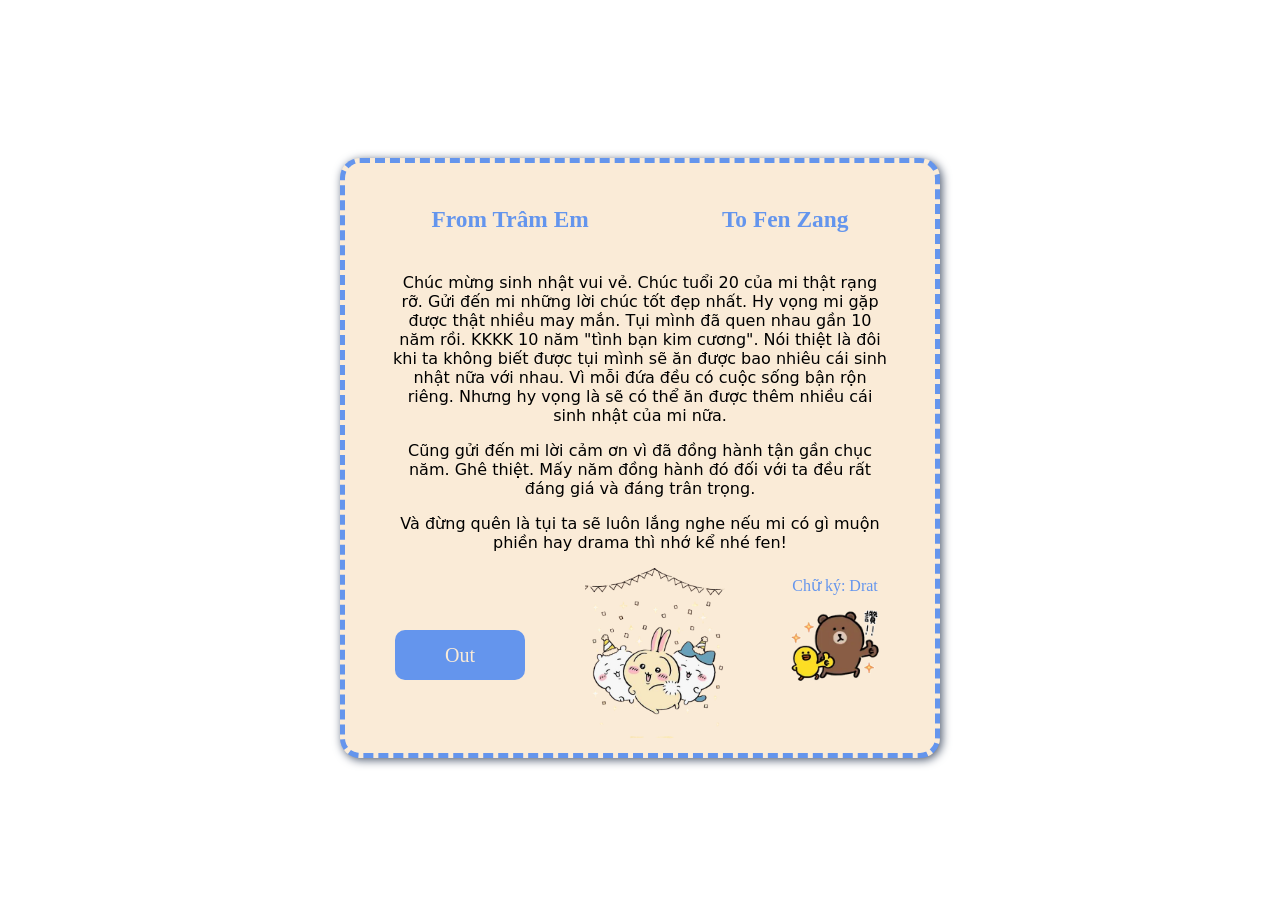
==== hpbd.html @ 07e19d16 "first commit" ====
<!DOCTYPE html>
<html lang="vi">
    <head>
        <meta charset="UTF-8">
        <meta name="viewport" content="width=device-width, initial-scale=1.0">
        <title>HPBD2 - Hoài Giang</title>
        <link rel="stylesheet" href="style.css" type="text/css">
    </head>
    <body>
        <div class="khungnen">
            <audio id="nhac" autoplay>
                <source src="una.mp3" type="audio/mpeg">
            </audio>
            <script src="script.js"></script>
            <div class="fromto">
                <h3>From Trâm Em</h3>
                <h3>To Fen Zang</h3>
            </div>
            <div class="ndc">
                <p>Chúc mừng sinh nhật vui vẻ. Chúc tuổi 20 của mi thật rạng rỡ. Gửi đến mi những lời chúc tốt đẹp nhất. Hy vọng mi gặp được thật nhiều may mắn. Tụi mình đã quen nhau gần 10 năm rồi. KKKK 10 năm "tình bạn kim cương". Nói thiệt là đôi khi ta không biết được tụi mình sẽ ăn được bao nhiêu cái sinh nhật nữa với nhau. Vì mỗi đứa đều có cuộc sống bận rộn riêng. Nhưng hy vọng là sẽ có thể ăn được thêm nhiều cái sinh nhật của mi nữa.</p>
                <p>Cũng gửi đến mi lời cảm ơn vì đã đồng hành tận gần chục năm. Ghê thiệt. Mấy năm đồng hành đó đối với ta đều rất đáng giá và đáng trân trọng.</p>
                <p>Và đừng quên là tụi ta sẽ luôn lắng nghe nếu mi có gì muộn phiền hay drama thì nhớ kể nhé fen!</p>
            </div>
            <div class="ndp">
                <div class="ket">
                    <span class="ket1">Chữ ký: Drat  </span>
                    <img class="ket2" src="brown.png" alt="anhbrown">
                </div>
                <div class="icon">
                    <img class="icon1" src="chiikawa-birthday.png" alt="ảnh chiikawa">
                </div>
                <a class="out" href="index.html" target="_self">
                    <input class="out-nhe" type="button" value="Out">
                </a>
            </div>
        </div>
    </body>
</html>
---- style.css ----
:root {
    --mau-chu-dao: cornflowerblue;
    --mau-nen: antiquewhite;
    --mau-bong: rgb(77, 89, 110);
}

body {
    display: flex;
    justify-content: center;
    align-items: center;
    min-height: 100vh;
}

.khungnen {
    text-align: center; 
    margin: auto;
    background-color: var(--mau-nen);
    width: 600px;
    height: 600px;
    padding: 20px;
    border: 5px dashed var(--mau-chu-dao);
    box-shadow: 2px 2px 10px var(--mau-bong);
    border-radius: 20px;
    box-sizing: border-box;
    overflow: hidden;
}

.tieude {
    font-family: cursive; 
    color: var(--mau-chu-dao);
    font-size: 20px;
}

.anh {
    display: flex;
    width: 350px;
}

.anh-img {
    width: 100%;
    height: auto;
    display: block;
    margin-left: 100px;
}

.mothiep {
    text-decoration: none;
}

.mothiep-nhe {
    background-color: var(--mau-chu-dao);
    width: 130px;
    height: 50px;
    border-radius: 10px;
    border: none;
    font-family: cursive;
    font-size: 20px;
    color: var(--mau-nen);
}

.fromto {
    font-family: cursive; 
    color: var(--mau-chu-dao);
    font-size: 20px;
    display: flex;
    justify-content: space-around;
}

.ndc {
    width: 500px;
    margin: auto;
    font-family:system-ui, -apple-system, BlinkMacSystemFont, 'Segoe UI', Roboto, Oxygen, Ubuntu, Cantarell, 'Open Sans', 'Helvetica Neue', sans-serif;
}

.ndp {
    display: flex;
    justify-content: center;
    align-items: center;
    justify-content: space-around;
}

.ket {
    font-family: cursive; 
    color: var(--mau-chu-dao);
    font-size: 16px;
    text-align: right;
    order: 3;
    display: flex;
    justify-content: center;
    align-items: center;
    flex-direction: column;
    margin-bottom: 40px;
}

.ket2 {
    width: 100px;
}

.icon {
    display: flex;
    justify-content: center;
    align-items: center;
    order: 2;
}

.icon1 {
    width: 140px;
}

.out {
    text-decoration: none;
    order: 1;
}

.out-nhe {
    background-color: var(--mau-chu-dao);
    width: 130px;
    height: 50px;
    border-radius: 10px;
    border: none;
    font-family: cursive;
    font-size: 20px;
    color: var(--mau-nen);
}

/* dienthoai */
@media (max-width: 600px) {
    .khungnen {
        width: 90%;
        height: auto;
        max-height: 700px;
        padding: 15px;
    }

    .tieude {
        font-size: 15px;
    }

    .anh {
        width: 380px;
    }

    .anh-img {
        margin-left: 1px;
        margin-bottom: 20px;
    }

    .mothiep-nhe {
        width: 90px;
        height: 50px;
        font-size: 17px;
        margin-bottom: 30px;
    }

    .fromto {
        font-size: 15px;
    }

    .ndc {
        width: 80%;
    }

    .ket {
        margin-bottom: 20px;
        font-size: 13px;
    }

    .ket2 {
        width: 80px;
    }

    .icon1 {
        width: 150px;
    }

    .out-nhe {
        width: 90px;
        height: 50px;
        font-size: 17px;
    }
}
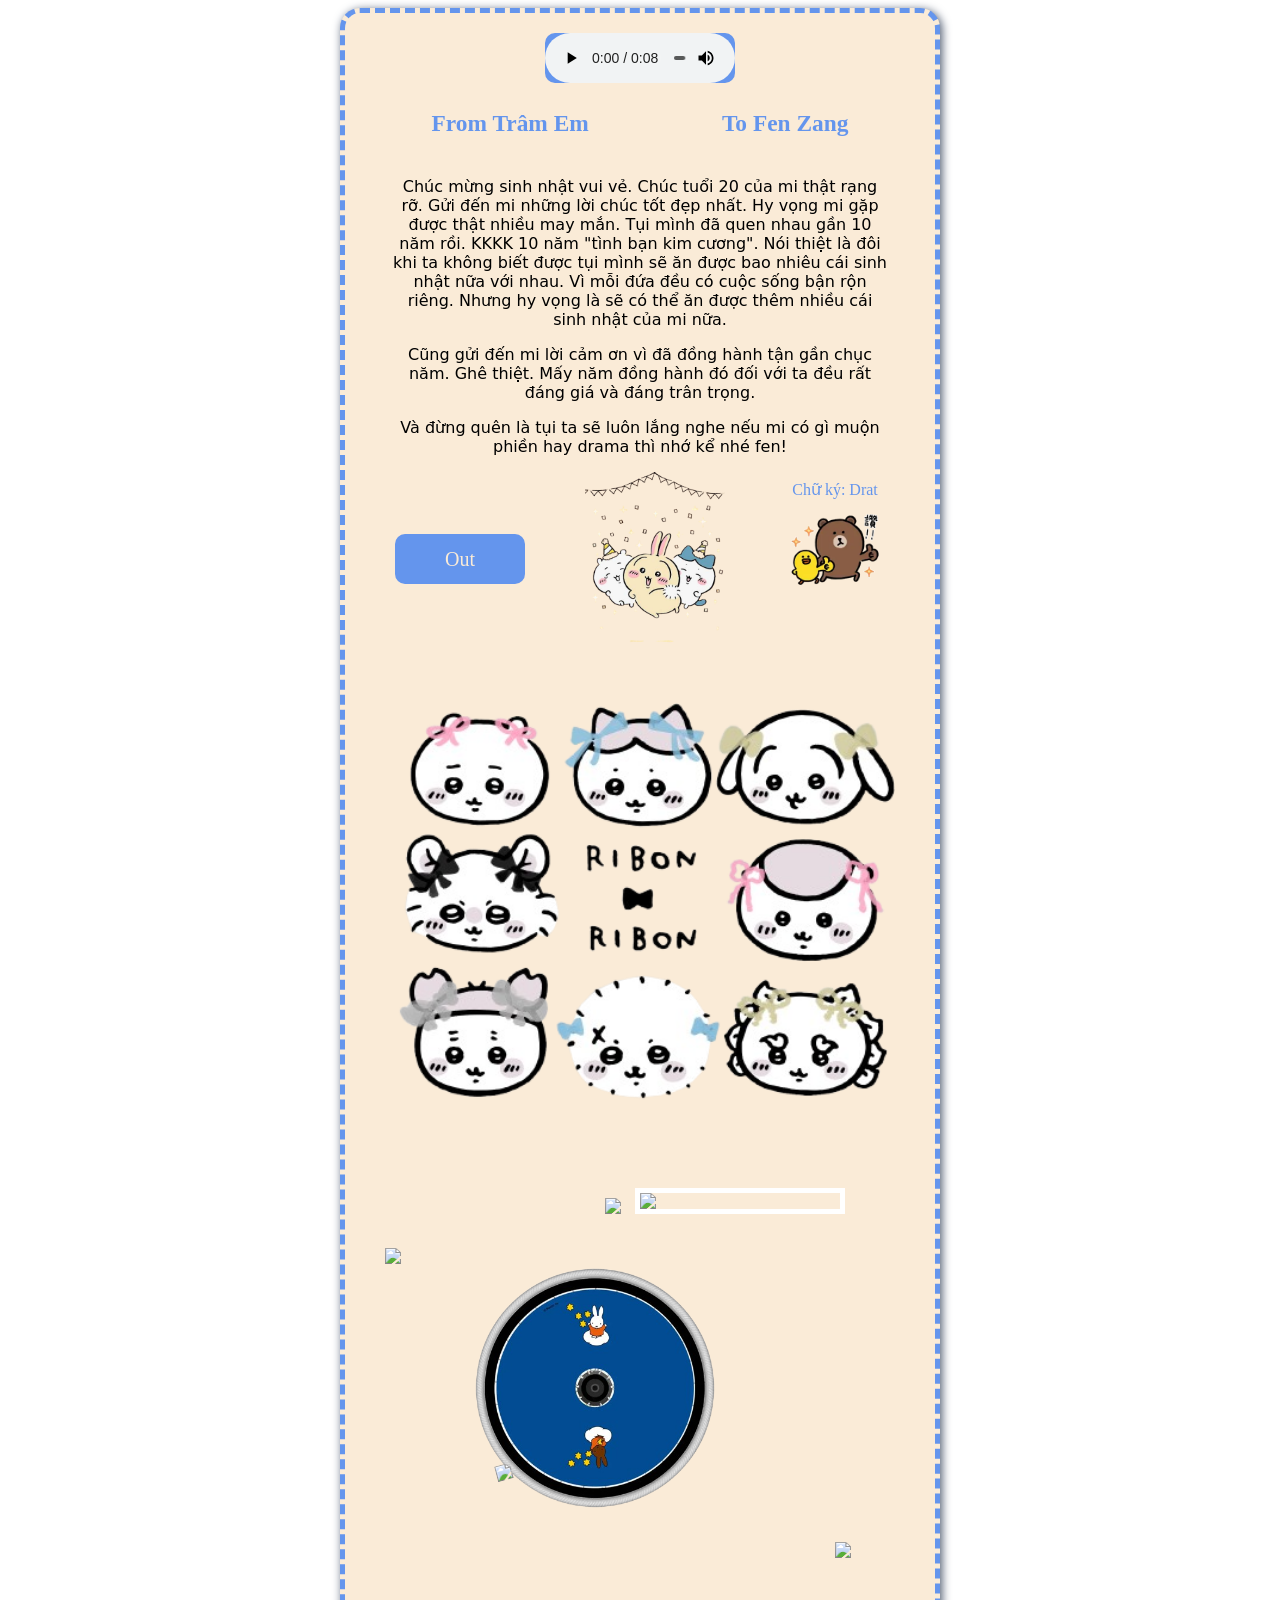
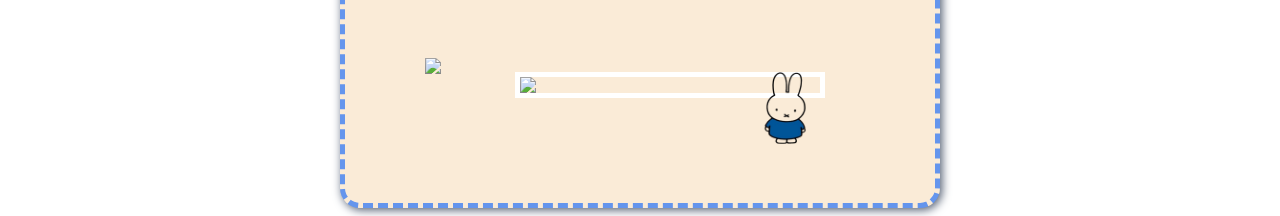
==== commit 8aae45d2: "fix" ====
--- a/hpbd.html
+++ b/hpbd.html
@@ -7,8 +7,8 @@
         <link rel="stylesheet" href="style.css" type="text/css">
     </head>
     <body>
-        <div class="khungnen">
-            <audio id="nhac" autoplay>
+        <div class="khungnen-1">
+            <audio id="nhac" autoplay controls>
                 <source src="una.mp3" type="audio/mpeg">
             </audio>
             <script src="script.js"></script>
@@ -33,6 +33,20 @@
                     <input class="out-nhe" type="button" value="Out">
                 </a>
             </div>
+            <div class="anhnen">
+                <img class="anhnen-1" src="ribbon.png" alt="ảnh bầy chiikawa">
+            </div>
+            <div class="scrapbook">
+                <img class="anh-dia" src="dia-xanh1.png">
+                <img class="anh-1" src="https://i.pinimg.com/736x/c2/f9/f4/c2f9f41c67e90b4efaa74b6a94ea5716.jpg">
+                <img class="anh-2" src="https://img.magnific.com/hinh-chup-mien-phi/nen-truu-tuong-gradient-mau-xanh-duong-studio-mau-xanh-duong-dam-min-voi-hoa-tiet-vignette-mau-den_1258-67766.jpg?semt=ais_hybrid&w=740&q=80">
+                <img class="meo" src="https://64.media.tumblr.com/4f611f6fe54090b1bc58e83511d88102/902670c41956764e-a1/s1280x1920/a476b7ea3c52365da5d76b53da9eb8357e513003.pnj">
+                <img class="chuot" src="https://cdn2.cdnstep.com/5Fbo4rTfJVqIBMIa24A4/cover-1.thumb256.png">
+                <img class="hoa-1" src="https://png.pngtree.com/png-vector/20250422/ourmid/pngtree-blue-flower-icon-vector-png-image_16051777.png">
+                <img class="hoa-2" src="https://png.pngtree.com/png-vector/20250409/ourmid/pngtree-blue-flower-icon-vector-png-image_15975524.png">
+                <img class="sao" src="https://png.pngtree.com/png-vector/20221102/ourmid/pngtree-cute-star-vector-illustration-png-image_6413382.png">
+                <img class="tho" src="miffy.png">
+            </div>
         </div>
     </body>
 </html>
--- a/style.css
+++ b/style.css
@@ -2,6 +2,7 @@
     --mau-chu-dao: cornflowerblue;
     --mau-nen: antiquewhite;
     --mau-bong: rgb(77, 89, 110);
+    --mau-noi: rgb(253, 140, 159);
 }
 
 body {
@@ -25,6 +26,20 @@
     overflow: hidden;
 }
 
+.khungnen-1 {
+    text-align: center; 
+    margin: auto;
+    background-color: var(--mau-nen);
+    width: 600px;
+    height: 1800px;
+    padding: 20px;
+    border: 5px dashed var(--mau-chu-dao);
+    box-shadow: 2px 2px 10px var(--mau-bong);
+    border-radius: 20px;
+    box-sizing: border-box;
+    overflow: hidden;
+}
+
 .tieude {
     font-family: cursive; 
     color: var(--mau-chu-dao);
@@ -58,6 +73,13 @@
     color: var(--mau-nen);
 }
 
+#nhac {
+    background-color: var(--mau-chu-dao);
+    width: 190px;
+    height: 50px;
+    border-radius: 10px;
+}
+
 .fromto {
     font-family: cursive; 
     color: var(--mau-chu-dao);
@@ -123,12 +145,109 @@
     color: var(--mau-nen);
 }
 
+.anhnen-1 {
+    width: 700px;
+    margin-left: -70px;
+}
+
+.scrapbook {
+    position: relative;
+    width: 600px;
+    height: 700px;
+    margin: auto;
+    flex-wrap: wrap;
+}
+
+.anh-dia {
+    position: absolute;
+    width: 300px;
+    left: 80px;
+    top: 80px;
+    z-index: 2;
+}
+
+.anh-1 {
+    position: absolute;
+    width: 200px;
+    height: auto;
+    right: 120px;
+    top: 30px;
+    z-index: 3;
+    border: 5px solid white;
+}
+
+.anh-2 {
+    position: absolute;
+    width: 300px;
+    height: auto;
+    left: 150px;
+    bottom: 160px;
+    z-index: 4;
+    border: 5px solid white;
+}
+
+.meo {
+    position: absolute;
+    width: 100px;
+    top: 90px;
+    left: 20px;
+    z-index: 5;
+}
+
+.chuot {
+    position: absolute;
+    width: 65px;
+    top: 40px;
+    left: 240px;
+    z-index: 5;
+}
+
+.hoa-1 {
+    position: absolute;
+    width: 70px;
+    top: 500px;
+    left: 60px;
+    z-index: 5;
+}
+
+.hoa-2 {
+    position: absolute;
+    width: 70px;
+    bottom: 300px;
+    right: 60px;
+    z-index: 5;
+}
+
+.sao {
+    position: absolute;
+    width: 65px;
+    top: 300px;
+    left: 130px;
+    transform: rotate(-15deg);
+    z-index: 5;
+}
+
+.tho {
+    position: absolute;
+    width: 120px;
+    bottom: 90px;
+    right: 120px;
+    z-index: 5;
+}
+
 /* dienthoai */
 @media (max-width: 600px) {
     .khungnen {
         width: 90%;
         height: auto;
-        max-height: 700px;
+        min-height: 600px;
+        padding: 15px;
+    }
+
+    .khungnen-1 {
+        width: 90%;
+        height: 1800px;
+        min-height: 600px;
         padding: 15px;
     }
 
@@ -141,7 +260,7 @@
     }
 
     .anh-img {
-        margin-left: 1px;
+        margin-left: -10px;
         margin-bottom: 20px;
     }
 
@@ -152,6 +271,13 @@
         margin-bottom: 30px;
     }
 
+    #nhac {
+        background-color: var(--mau-chu-dao);
+        width: 120px;
+        height: 50px;
+        border-radius: 10px;
+    }
+
     .fromto {
         font-size: 15px;
     }
@@ -178,4 +304,9 @@
         height: 50px;
         font-size: 17px;
     }
+
+    .anhnen-1 {
+    width: 500px;
+    margin-left: -60px;
+    }
 }
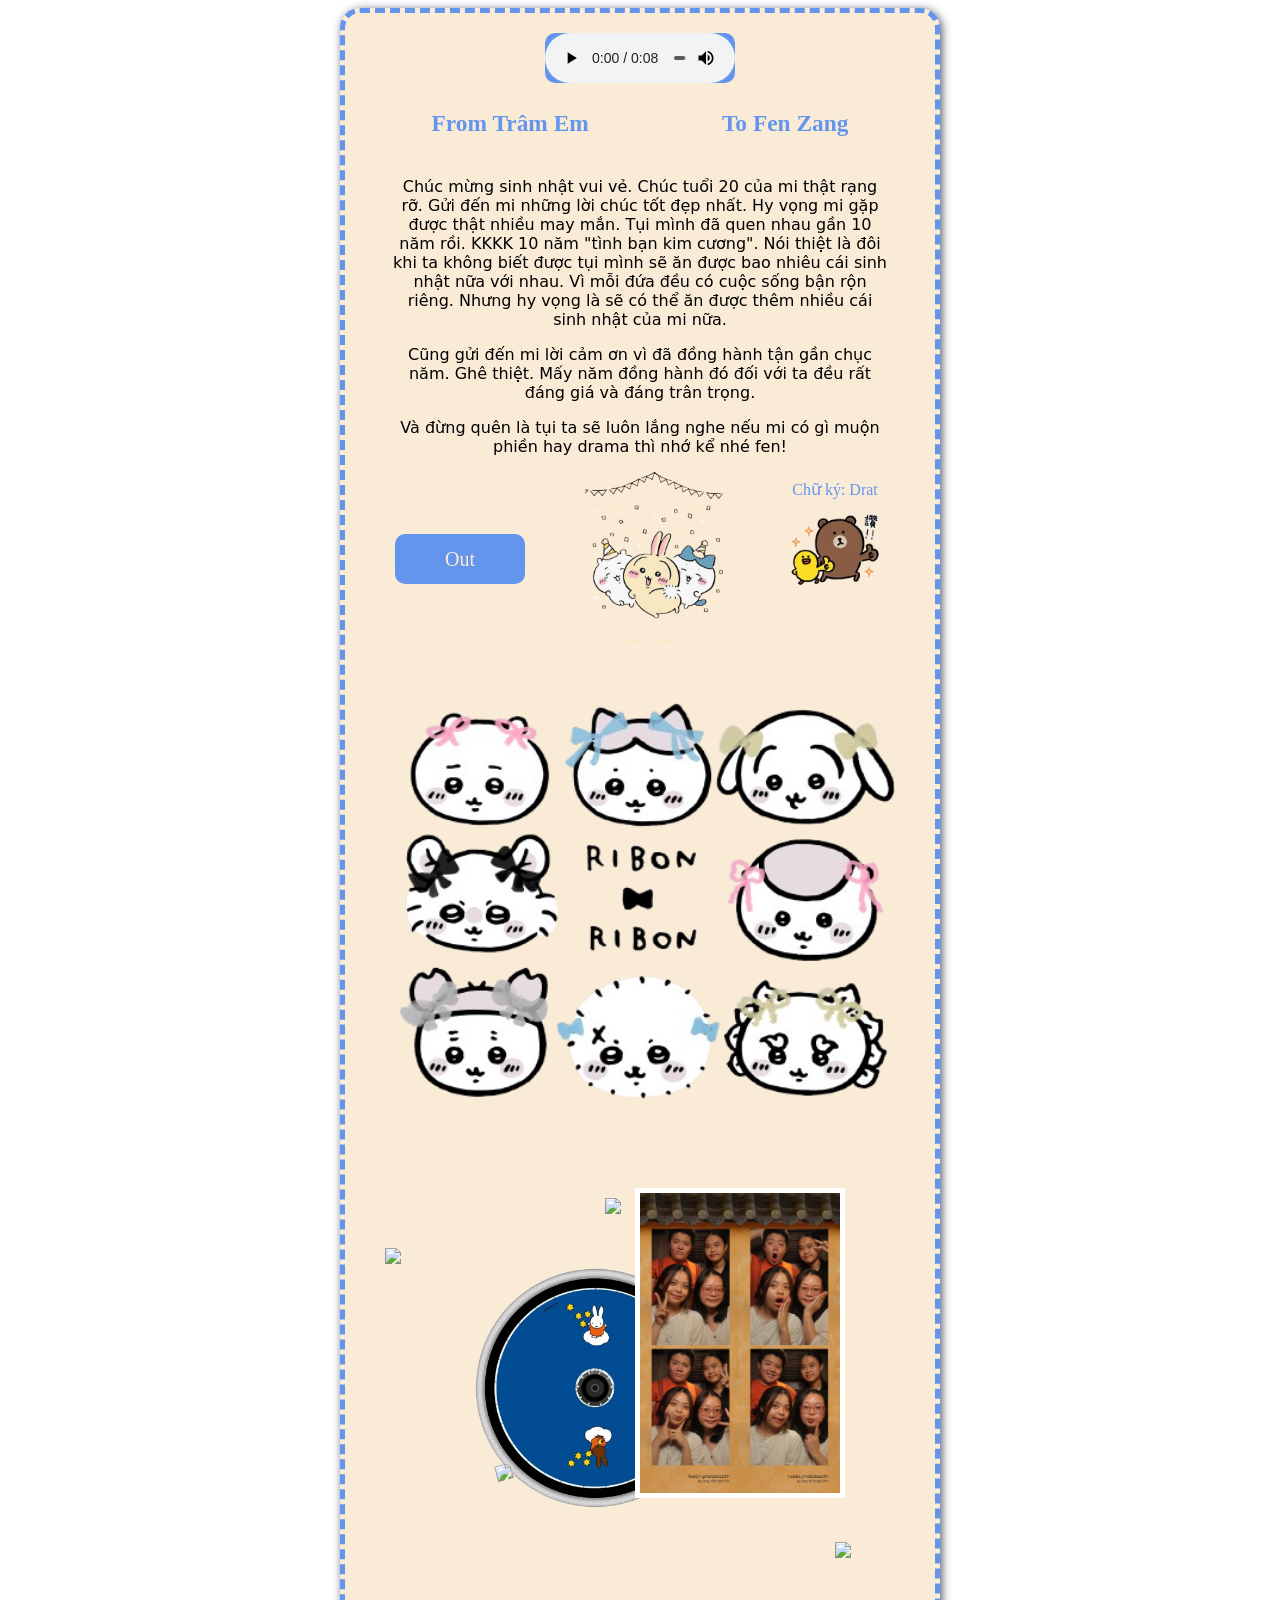
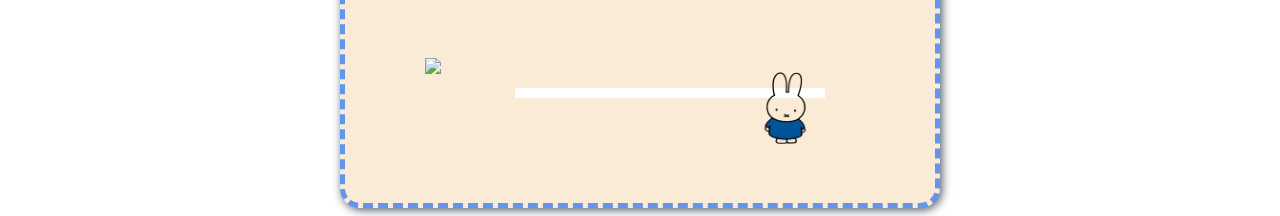
==== commit 2502d638: "sua anh" ====
--- a/hpbd.html
+++ b/hpbd.html
@@ -38,8 +38,8 @@
             </div>
             <div class="scrapbook">
                 <img class="anh-dia" src="dia-xanh1.png">
-                <img class="anh-1" src="https://i.pinimg.com/736x/c2/f9/f4/c2f9f41c67e90b4efaa74b6a94ea5716.jpg">
-                <img class="anh-2" src="https://img.magnific.com/hinh-chup-mien-phi/nen-truu-tuong-gradient-mau-xanh-duong-studio-mau-xanh-duong-dam-min-voi-hoa-tiet-vignette-mau-den_1258-67766.jpg?semt=ais_hybrid&w=740&q=80">
+                <img class="anh-1" src="/photobooth.jpg">
+                <img class="anh-2" src="">
                 <img class="meo" src="https://64.media.tumblr.com/4f611f6fe54090b1bc58e83511d88102/902670c41956764e-a1/s1280x1920/a476b7ea3c52365da5d76b53da9eb8357e513003.pnj">
                 <img class="chuot" src="https://cdn2.cdnstep.com/5Fbo4rTfJVqIBMIa24A4/cover-1.thumb256.png">
                 <img class="hoa-1" src="https://png.pngtree.com/png-vector/20250422/ourmid/pngtree-blue-flower-icon-vector-png-image_16051777.png">
--- a/style.css
+++ b/style.css
@@ -236,7 +236,7 @@
 }
 
 /* dienthoai */
-@media (max-width: 600px) {
+@media (max-width: 500px) {
     .khungnen {
         width: 90%;
         height: auto;
@@ -260,7 +260,7 @@
     }
 
     .anh-img {
-        margin-left: -10px;
+        margin-left: -30px;
         margin-bottom: 20px;
     }
 
@@ -306,7 +306,68 @@
     }
 
     .anhnen-1 {
-    width: 500px;
-    margin-left: -60px;
+        width: 500px;
+        margin-left: -90px;
+    }
+
+    .scrapbook {
+        width: 450px;
+        height: 700px;
+    }
+
+    .anh-dia {
+        width: 220px;
+        left: -20px;
+        top: 140px;
+    }
+
+    .anh-1 {
+        width: 170px;
+        height: auto;
+        right: 140px;
+        top: 60px;
+    }
+
+    .anh-2 {
+        width: 250px;
+        height: auto;
+        left: 30px;
+        bottom: 180px;
+    }
+
+    .meo {
+        width: 90px;
+        top: 70px;
+        left: 1px;
+    }
+
+    .chuot {
+        width: 55px;
+        top: 20px;
+        left: 190px;
+    }
+
+    .hoa-1 {
+        width: 50px;
+        top: 480px;
+        left: 1px;
+    }
+
+    .hoa-2 {
+        width: 50px;
+        bottom: 320px;
+        right: 120px;
+    }
+
+    .sao {
+        width: 55px;
+        top: 300px;
+        left: 100px;
+    }
+
+    .tho {
+        width: 100px;
+        bottom: 120px;
+        right: 140px;
     }
 }
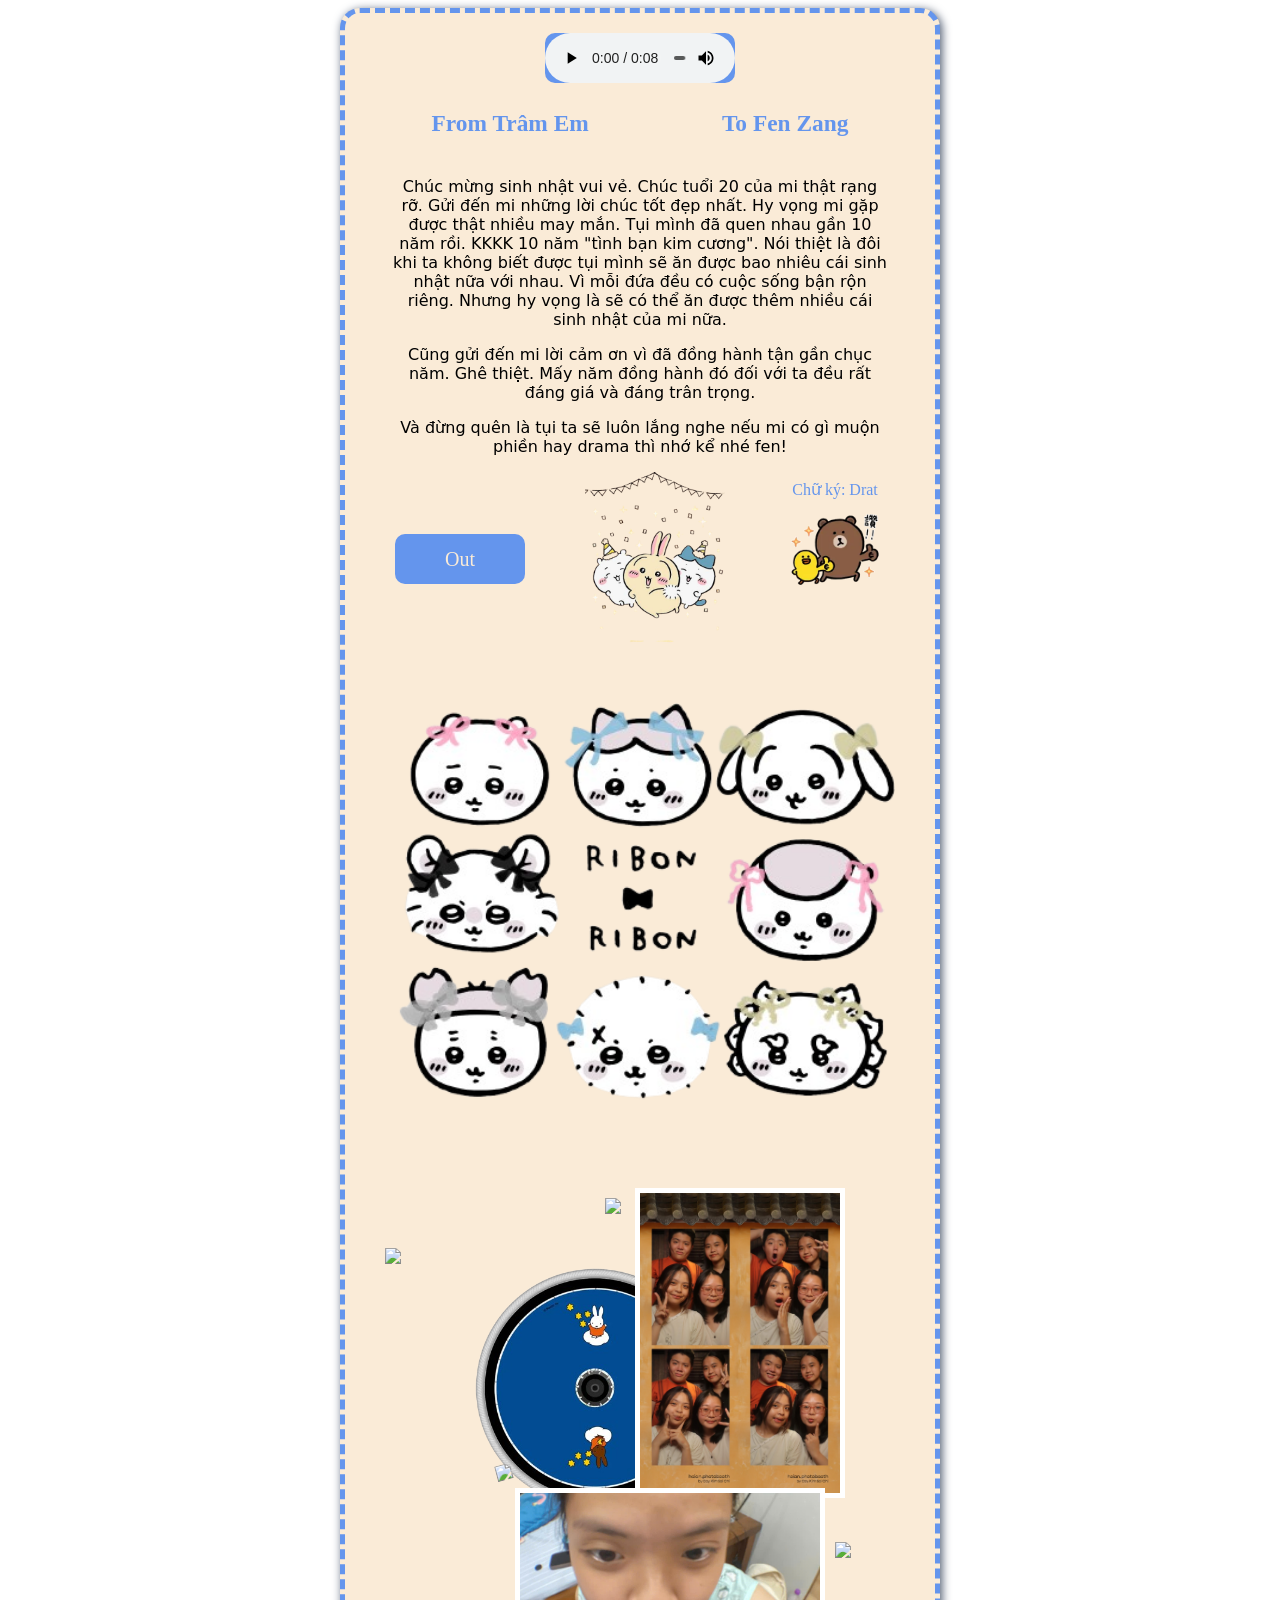
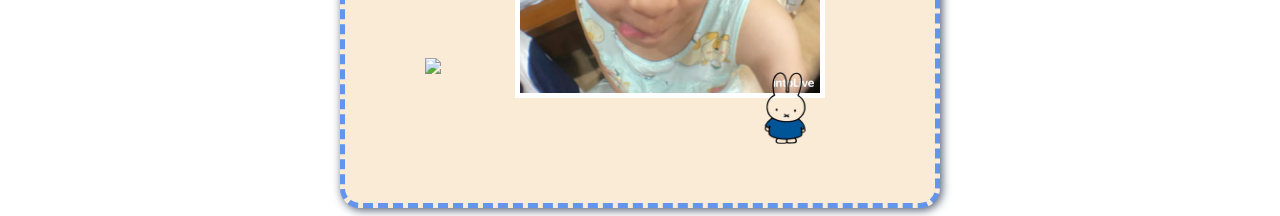
==== commit 95f09382: "anh" ====
--- a/hpbd.html
+++ b/hpbd.html
@@ -39,7 +39,7 @@
             <div class="scrapbook">
                 <img class="anh-dia" src="dia-xanh1.png">
                 <img class="anh-1" src="/photobooth.jpg">
-                <img class="anh-2" src="">
+                <img class="anh-2" src="/meme-zang.jpg">
                 <img class="meo" src="https://64.media.tumblr.com/4f611f6fe54090b1bc58e83511d88102/902670c41956764e-a1/s1280x1920/a476b7ea3c52365da5d76b53da9eb8357e513003.pnj">
                 <img class="chuot" src="https://cdn2.cdnstep.com/5Fbo4rTfJVqIBMIa24A4/cover-1.thumb256.png">
                 <img class="hoa-1" src="https://png.pngtree.com/png-vector/20250422/ourmid/pngtree-blue-flower-icon-vector-png-image_16051777.png">
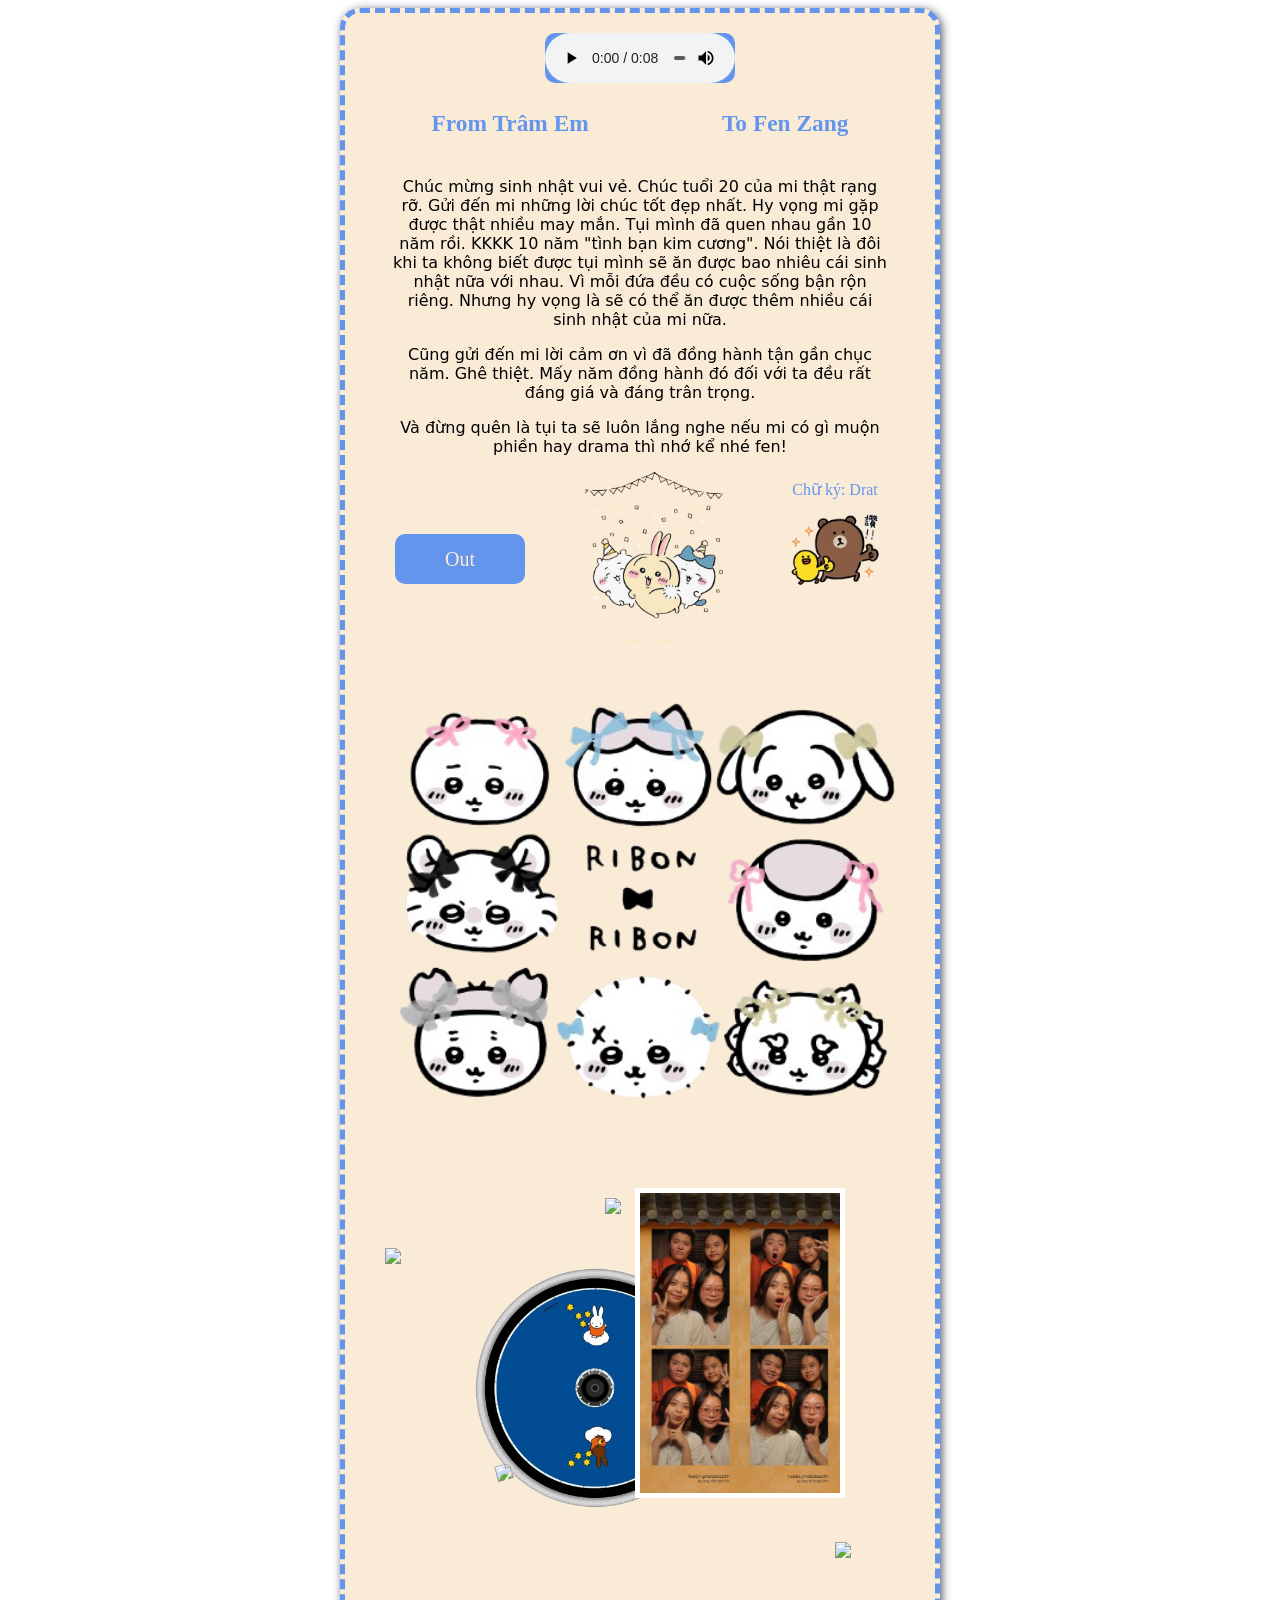
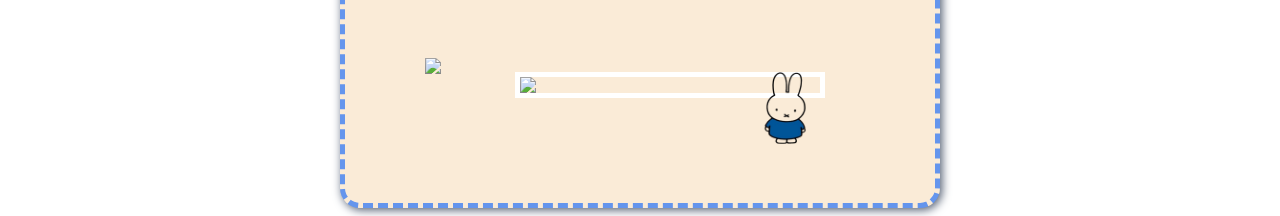
==== commit e0960010: "sua" ====
--- a/hpbd.html
+++ b/hpbd.html
@@ -39,7 +39,7 @@
             <div class="scrapbook">
                 <img class="anh-dia" src="dia-xanh1.png">
                 <img class="anh-1" src="/photobooth.jpg">
-                <img class="anh-2" src="/meme-zang.jpg">
+                <img class="anh-2" src="/meme-zang.mp4">
                 <img class="meo" src="https://64.media.tumblr.com/4f611f6fe54090b1bc58e83511d88102/902670c41956764e-a1/s1280x1920/a476b7ea3c52365da5d76b53da9eb8357e513003.pnj">
                 <img class="chuot" src="https://cdn2.cdnstep.com/5Fbo4rTfJVqIBMIa24A4/cover-1.thumb256.png">
                 <img class="hoa-1" src="https://png.pngtree.com/png-vector/20250422/ourmid/pngtree-blue-flower-icon-vector-png-image_16051777.png">
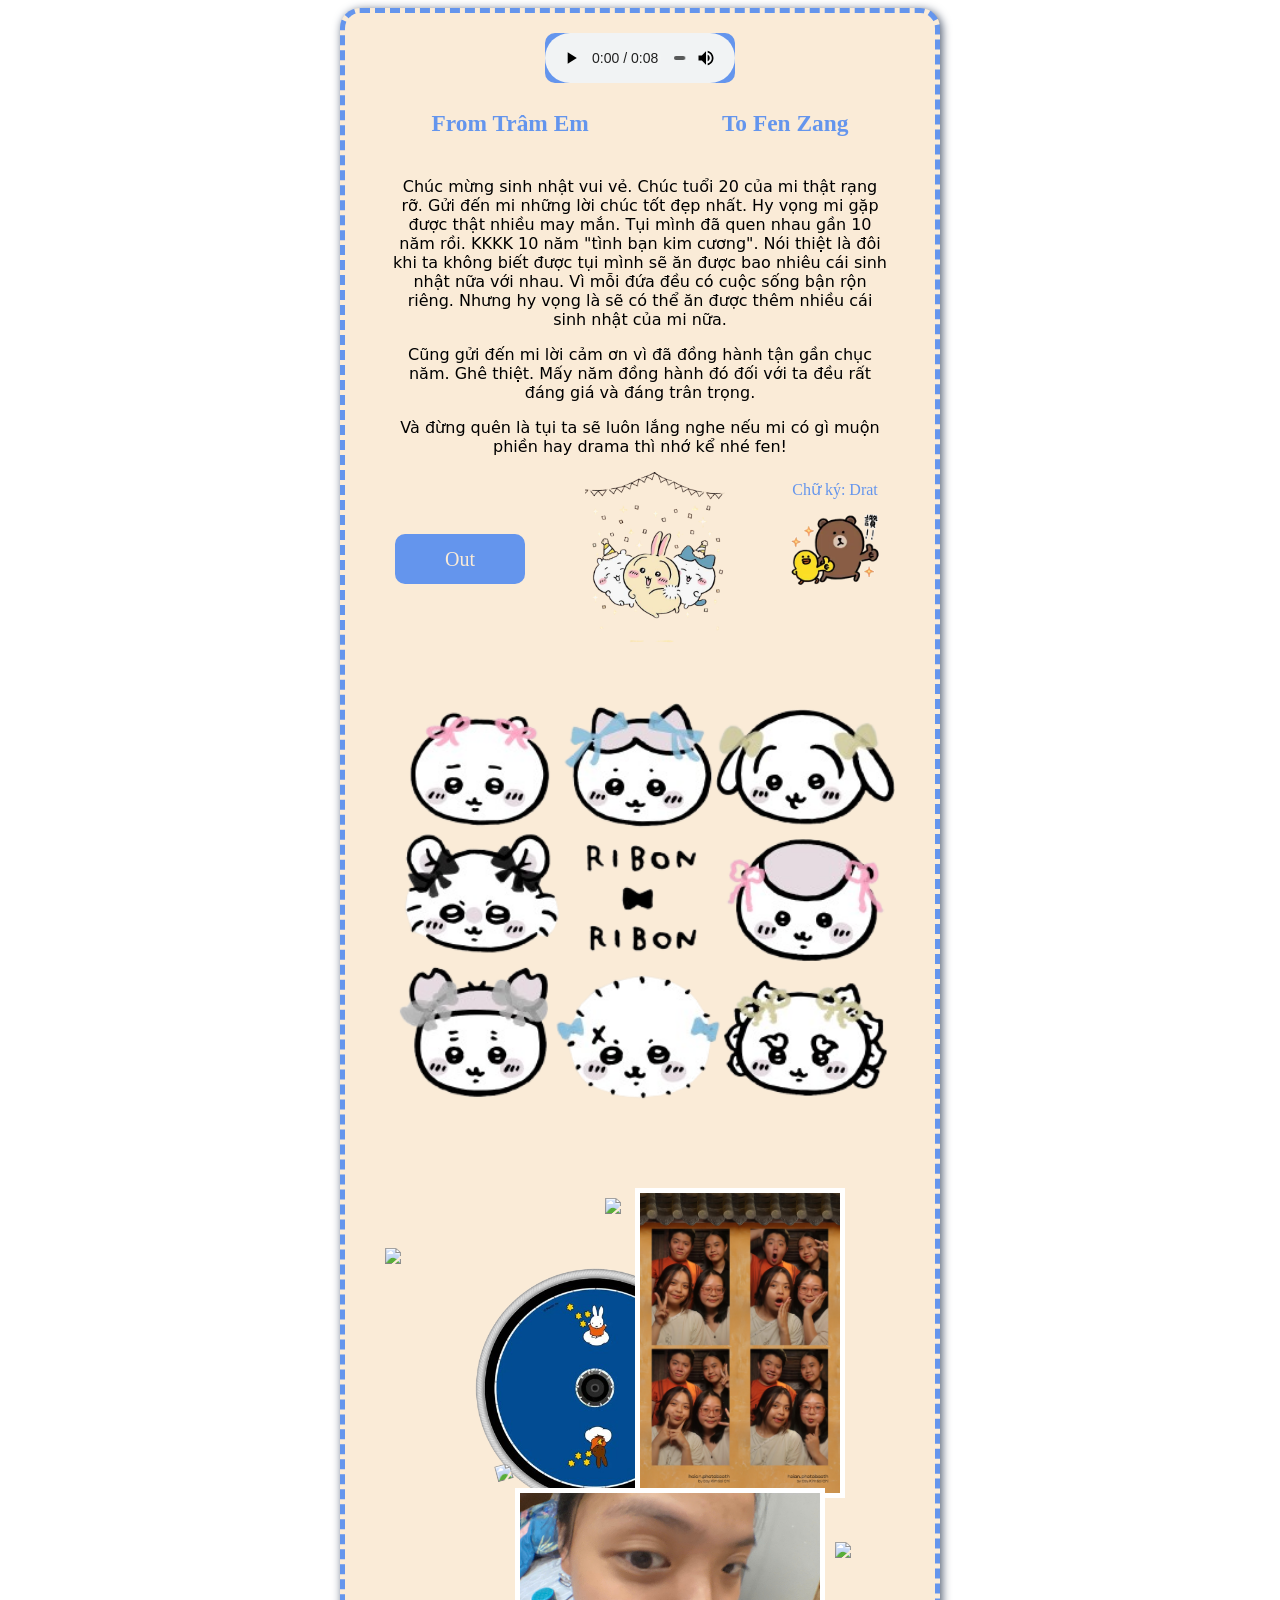
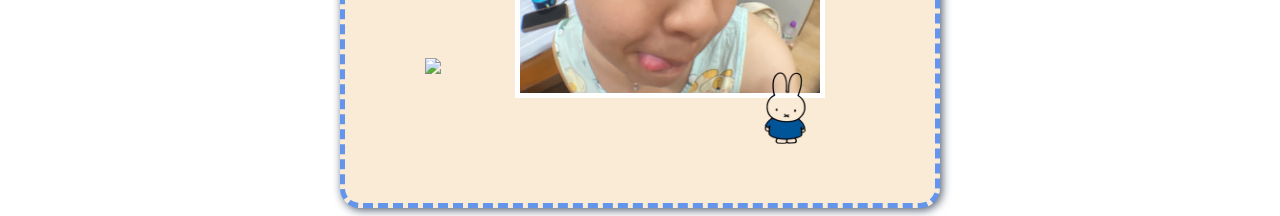
==== commit b9aaba9f: "done anh" ====
--- a/hpbd.html
+++ b/hpbd.html
@@ -39,7 +39,7 @@
             <div class="scrapbook">
                 <img class="anh-dia" src="dia-xanh1.png">
                 <img class="anh-1" src="/photobooth.jpg">
-                <img class="anh-2" src="/meme-zang.mp4">
+                <img class="anh-2" src="/meme-zang.jpg">
                 <img class="meo" src="https://64.media.tumblr.com/4f611f6fe54090b1bc58e83511d88102/902670c41956764e-a1/s1280x1920/a476b7ea3c52365da5d76b53da9eb8357e513003.pnj">
                 <img class="chuot" src="https://cdn2.cdnstep.com/5Fbo4rTfJVqIBMIa24A4/cover-1.thumb256.png">
                 <img class="hoa-1" src="https://png.pngtree.com/png-vector/20250422/ourmid/pngtree-blue-flower-icon-vector-png-image_16051777.png">
